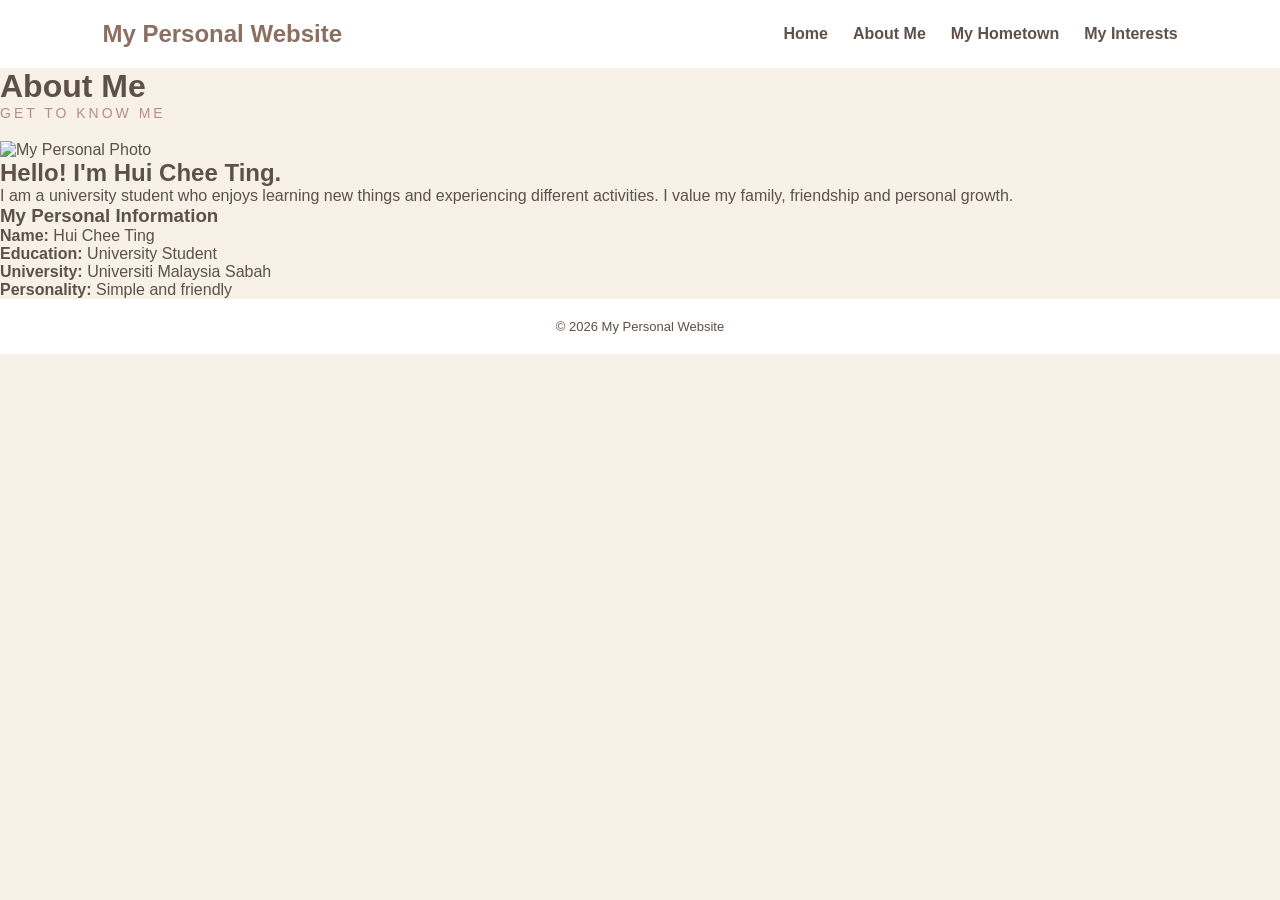
==== about.html @ a4b1750d "Create about.html" ====
<!DOCTYPE html>
<html lang="en">
<head>
    <meta charset="UTF-8">
    <meta name="viewport" content="width=device-width, initial-scale=1.0">
    <title>About Me</title>
    <link rel="stylesheet" href="style.css">
</head>
<body>

<header>
    <nav>
        <h2>My Personal Website</h2>
        <ul>
            <li><a href="index.html">Home</a></li>
            <li><a href="about.html">About Me</a></li>
            <li><a href="hometown.html">My Hometown</a></li>
            <li><a href="interests.html">My Interests</a></li>
        </ul>
    </nav>
</header>

<main class="page-content">
    <h1>About Me</h1>

    <p class="welcome">GET TO KNOW ME</p>

    <img src="images/myphoto.jpg" alt="My Personal Photo" class="profile-photo">

    <h2>Hello! I'm Hui Chee Ting.</h2>

    <p>
        I am a university student who enjoys learning
        new things and experiencing different activities.
        I value my family, friendship and personal growth.
    </p>

    <h3>My Personal Information</h3>

    <p><strong>Name:</strong> Hui Chee Ting</p>
    <p><strong>Education:</strong> University Student</p>
    <p><strong>University:</strong> Universiti Malaysia Sabah</p>
    <p><strong>Personality:</strong> Simple and friendly</p>

</main>

<footer>
    <p>© 2026 My Personal Website</p>
</footer>

</body>
</html>
---- style.css ----
/* General Settings */
* {
    margin: 0;
    padding: 0;
    box-sizing: border-box;
}

body {
    font-family: Arial, sans-serif;
    background-color: #F7F1E8;
    color: #5D514A;
}

/* Navigation Bar */
header {
    background-color: #FFFFFF;
    padding: 20px 8%;
}

nav {
    display: flex;
    justify-content: space-between;
    align-items: center;
}

nav h2 {
    color: #8B6F61;
}

nav ul {
    display: flex;
    list-style: none;
    gap: 25px;
}

nav a {
    text-decoration: none;
    color: #5D514A;
    font-weight: bold;
}

nav a:hover {
    color: #C28F91;
}

/* Home Section */
.home {
    min-height: 80vh;
    display: flex;
    justify-content: center;
    align-items: center;
    text-align: center;
    padding: 40px 20px;
}

.home-content {
    max-width: 650px;
}

.welcome {
    color: #B58D89;
    letter-spacing: 3px;
    font-size: 14px;
    margin-bottom: 20px;
}

.home h1 {
    font-size: 45px;
    color: #80675B;
    margin-bottom: 15px;
}

.home h3 {
    margin-bottom: 20px;
}

.home-content p {
    line-height: 1.8;
    margin-bottom: 25px;
}

/* Button */
.button {
    display: inline-block;
    background-color: #C9A9A6;
    color: white;
    padding: 13px 30px;
    border-radius: 25px;
    text-decoration: none;
    transition: 0.3s;
}

.button:hover {
    background-color: #A98280;
}

/* Footer */
footer {
    background-color: #FFFFFF;
    text-align: center;
    padding: 20px;
    font-size: 13px;
}

/* Mobile Screen */
@media (max-width: 700px) {
    nav {
        flex-direction: column;
        gap: 20px;
    }

    nav ul {
        flex-wrap: wrap;
        justify-content: center;
        gap: 15px;
    }

    .home h1 {
        font-size: 32px;
    }
}
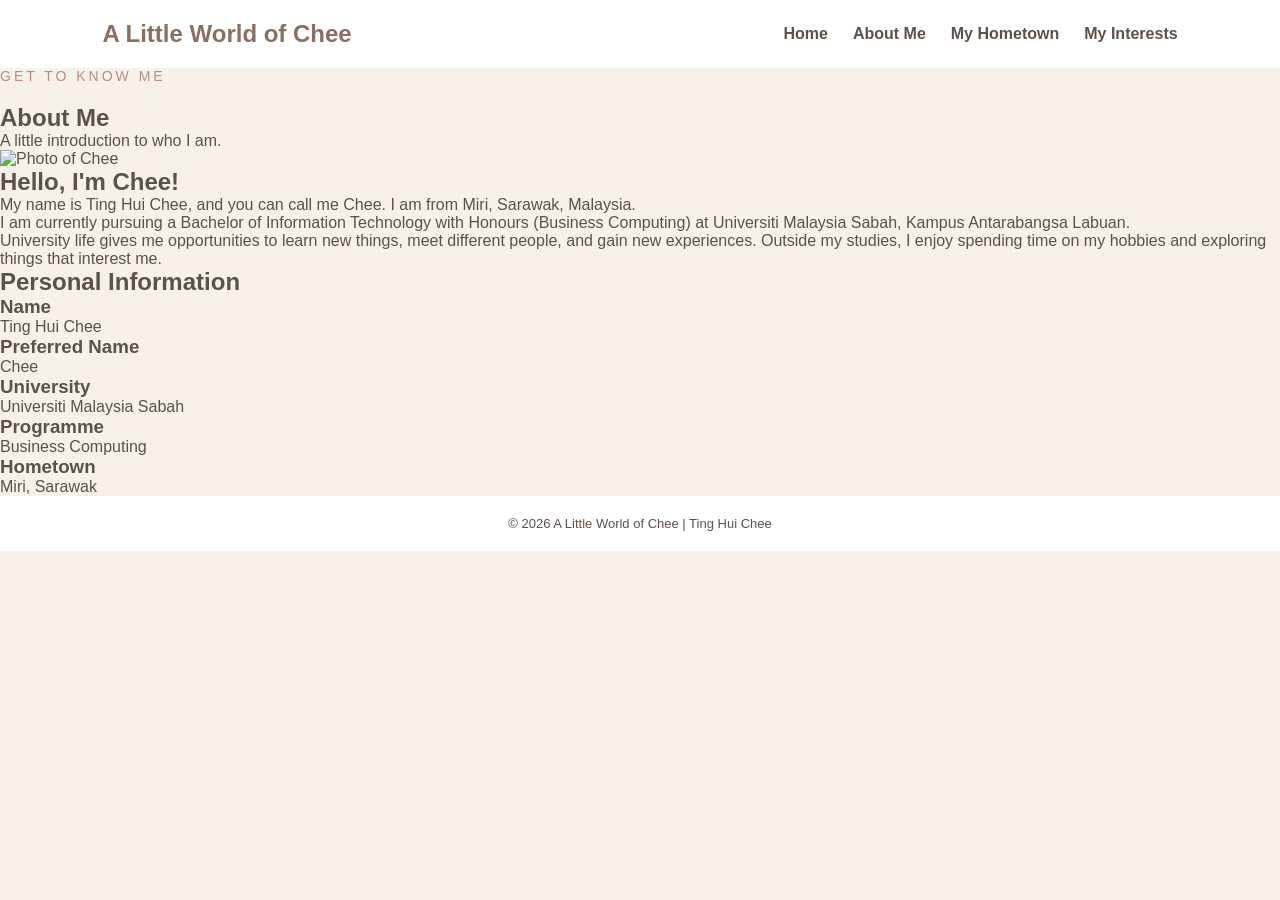
==== commit f49c907d: "Update about.html" ====
--- a/about.html
+++ b/about.html
@@ -4,50 +4,99 @@
 <head>
     <meta charset="UTF-8">
     <meta name="viewport" content="width=device-width, initial-scale=1.0">
-    <title>About Me</title>
+    <title>About Me | A Little World of Chee</title>
     <link rel="stylesheet" href="style.css">
 </head>
+
 <body>
 
-<header>
-    <nav>
-        <h2>My Personal Website</h2>
-        <ul>
-            <li><a href="index.html">Home</a></li>
-            <li><a href="about.html">About Me</a></li>
-            <li><a href="hometown.html">My Hometown</a></li>
-            <li><a href="interests.html">My Interests</a></li>
-        </ul>
-    </nav>
-</header>
+    <header>
+        <nav class="navbar">
+            <h2 class="logo">A Little World of Chee</h2>
 
-<main class="page-content">
-    <h1>About Me</h1>
+            <ul class="nav-links">
+                <li><a href="index.html">Home</a></li>
+                <li><a href="about.html" class="active">About Me</a></li>
+                <li><a href="hometown.html">My Hometown</a></li>
+                <li><a href="interests.html">My Interests</a></li>
+            </ul>
+        </nav>
+    </header>
 
-    <p class="welcome">GET TO KNOW ME</p>
+    <main class="page-wrap">
 
-    <img src="images/myphoto.jpg" alt="My Personal Photo" class="profile-photo">
+        <section class="page-heading">
+            <p class="welcome">GET TO KNOW ME</p>
+            <h1>About Me</h1>
+            <p>A little introduction to who I am.</p>
+        </section>
 
-    <h2>Hello! I'm Hui Chee Ting.</h2>
+        <section class="about-content">
 
-    <p>
-        I am a university student who enjoys learning
-        new things and experiencing different activities.
-        I value my family, friendship and personal growth.
-    </p>
+            <div class="about-image">
+                <img src="images/myphoto.jpg" alt="Photo of Chee">
+            </div>
 
-    <h3>My Personal Information</h3>
+            <div class="about-text">
+                <h2>Hello, I'm Chee!</h2>
 
-    <p><strong>Name:</strong> Hui Chee Ting</p>
-    <p><strong>Education:</strong> University Student</p>
-    <p><strong>University:</strong> Universiti Malaysia Sabah</p>
-    <p><strong>Personality:</strong> Simple and friendly</p>
+                <p>
+                    My name is Ting Hui Chee, and you can call me Chee.
+                    I am from Miri, Sarawak, Malaysia.
+                </p>
 
-</main>
+                <p>
+                    I am currently pursuing a Bachelor of Information
+                    Technology with Honours (Business Computing) at
+                    Universiti Malaysia Sabah, Kampus Antarabangsa Labuan.
+                </p>
 
-<footer>
-    <p>© 2026 My Personal Website</p>
-</footer>
+                <p>
+                    University life gives me opportunities to learn new
+                    things, meet different people, and gain new experiences.
+                    Outside my studies, I enjoy spending time on my hobbies
+                    and exploring things that interest me.
+                </p>
+            </div>
+
+        </section>
+
+        <section class="info-section">
+            <h2>Personal Information</h2>
+
+            <div class="info-grid">
+                <div class="info-card">
+                    <h3>Name</h3>
+                    <p>Ting Hui Chee</p>
+                </div>
+
+                <div class="info-card">
+                    <h3>Preferred Name</h3>
+                    <p>Chee</p>
+                </div>
+
+                <div class="info-card">
+                    <h3>University</h3>
+                    <p>Universiti Malaysia Sabah</p>
+                </div>
+
+                <div class="info-card">
+                    <h3>Programme</h3>
+                    <p>Business Computing</p>
+                </div>
+
+                <div class="info-card">
+                    <h3>Hometown</h3>
+                    <p>Miri, Sarawak</p>
+                </div>
+            </div>
+        </section>
+
+    </main>
+
+    <footer>
+        <p>© 2026 A Little World of Chee | Ting Hui Chee</p>
+    </footer>
 
 </body>
 </html>
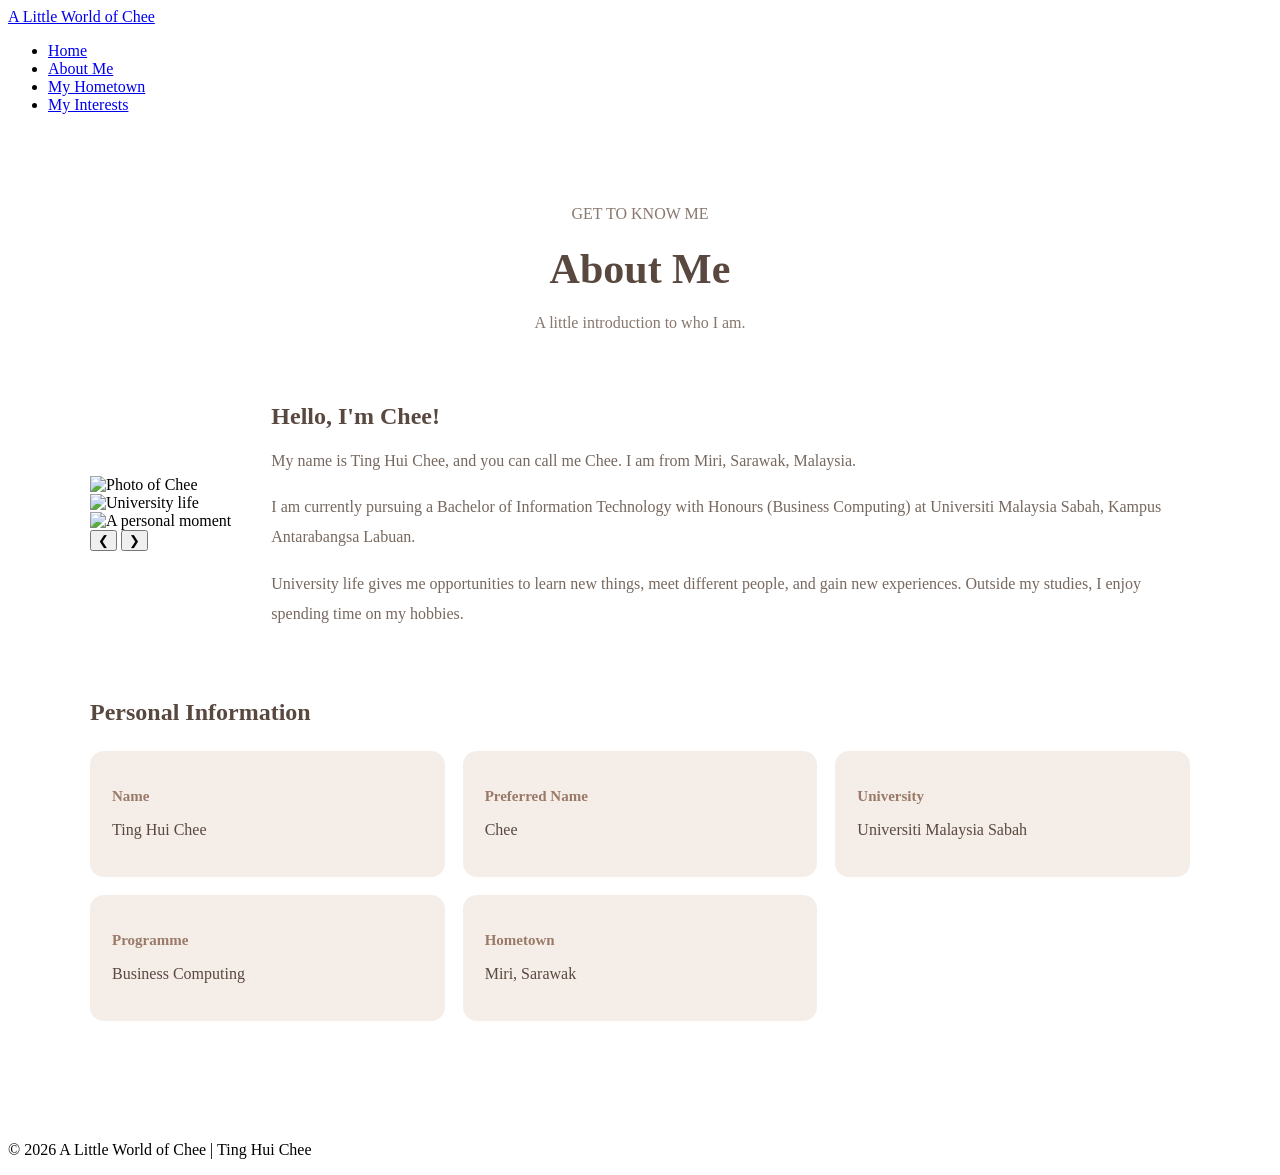
==== commit 510d7e49: "Update about.html" ====
--- a/about.html
+++ b/about.html
@@ -7,96 +7,117 @@
     <title>About Me | A Little World of Chee</title>
     <link rel="stylesheet" href="style.css">
 </head>
-
 <body>
 
-    <header>
-        <nav class="navbar">
-            <h2 class="logo">A Little World of Chee</h2>
+<header>
+    <nav class="navbar">
+        <a href="index.html" class="logo">A Little World of Chee</a>
+        <ul class="nav-links">
+            <li><a href="index.html">Home</a></li>
+            <li><a href="about.html" class="active">About Me</a></li>
+            <li><a href="hometown.html">My Hometown</a></li>
+            <li><a href="interests.html">My Interests</a></li>
+        </ul>
+    </nav>
+</header>
 
-            <ul class="nav-links">
-                <li><a href="index.html">Home</a></li>
-                <li><a href="about.html" class="active">About Me</a></li>
-                <li><a href="hometown.html">My Hometown</a></li>
-                <li><a href="interests.html">My Interests</a></li>
-            </ul>
-        </nav>
-    </header>
+<main class="page-wrap">
 
-    <main class="page-wrap">
+    <section class="page-heading">
+        <p class="welcome">GET TO KNOW ME</p>
+        <h1>About Me</h1>
+        <p>A little introduction to who I am.</p>
+    </section>
 
-        <section class="page-heading">
-            <p class="welcome">GET TO KNOW ME</p>
-            <h1>About Me</h1>
-            <p>A little introduction to who I am.</p>
-        </section>
+    <section class="about-content">
 
-        <section class="about-content">
+        <div class="carousel" data-carousel>
 
-            <div class="about-image">
-                <img src="images/myphoto.jpg" alt="Photo of Chee">
+            <div class="carousel-slides">
+                <div class="carousel-slide active">
+                    <img src="images/myphoto.jpg" alt="Photo of Chee">
+                </div>
+
+                <div class="carousel-slide">
+                    <img src="images/about2.jpg" alt="University life">
+                </div>
+
+                <div class="carousel-slide">
+                    <img src="images/about3.jpg" alt="A personal moment">
+                </div>
             </div>
 
-            <div class="about-text">
-                <h2>Hello, I'm Chee!</h2>
+            <button class="carousel-btn prev" aria-label="Previous photo">
+                &#10094;
+            </button>
 
-                <p>
-                    My name is Ting Hui Chee, and you can call me Chee.
-                    I am from Miri, Sarawak, Malaysia.
-                </p>
+            <button class="carousel-btn next" aria-label="Next photo">
+                &#10095;
+            </button>
 
-                <p>
-                    I am currently pursuing a Bachelor of Information
-                    Technology with Honours (Business Computing) at
-                    Universiti Malaysia Sabah, Kampus Antarabangsa Labuan.
-                </p>
+            <div class="carousel-dots"></div>
+        </div>
 
-                <p>
-                    University life gives me opportunities to learn new
-                    things, meet different people, and gain new experiences.
-                    Outside my studies, I enjoy spending time on my hobbies
-                    and exploring things that interest me.
-                </p>
+        <div class="about-text">
+            <h2>Hello, I'm Chee!</h2>
+
+            <p>
+                My name is Ting Hui Chee, and you can call me Chee.
+                I am from Miri, Sarawak, Malaysia.
+            </p>
+
+            <p>
+                I am currently pursuing a Bachelor of Information
+                Technology with Honours (Business Computing) at
+                Universiti Malaysia Sabah, Kampus Antarabangsa Labuan.
+            </p>
+
+            <p>
+                University life gives me opportunities to learn new
+                things, meet different people, and gain new experiences.
+                Outside my studies, I enjoy spending time on my hobbies.
+            </p>
+        </div>
+
+    </section>
+
+    <section class="info-section">
+        <h2>Personal Information</h2>
+
+        <div class="info-grid">
+            <div class="info-card">
+                <h3>Name</h3>
+                <p>Ting Hui Chee</p>
             </div>
 
-        </section>
+            <div class="info-card">
+                <h3>Preferred Name</h3>
+                <p>Chee</p>
+            </div>
 
-        <section class="info-section">
-            <h2>Personal Information</h2>
+            <div class="info-card">
+                <h3>University</h3>
+                <p>Universiti Malaysia Sabah</p>
+            </div>
 
-            <div class="info-grid">
-                <div class="info-card">
-                    <h3>Name</h3>
-                    <p>Ting Hui Chee</p>
-                </div>
+            <div class="info-card">
+                <h3>Programme</h3>
+                <p>Business Computing</p>
+            </div>
 
-                <div class="info-card">
-                    <h3>Preferred Name</h3>
-                    <p>Chee</p>
-                </div>
+            <div class="info-card">
+                <h3>Hometown</h3>
+                <p>Miri, Sarawak</p>
+            </div>
+        </div>
+    </section>
 
-                <div class="info-card">
-                    <h3>University</h3>
-                    <p>Universiti Malaysia Sabah</p>
-                </div>
+</main>
 
-                <div class="info-card">
-                    <h3>Programme</h3>
-                    <p>Business Computing</p>
-                </div>
+<footer>
+    <p>© 2026 A Little World of Chee | Ting Hui Chee</p>
+</footer>
 
-                <div class="info-card">
-                    <h3>Hometown</h3>
-                    <p>Miri, Sarawak</p>
-                </div>
-            </div>
-        </section>
-
-    </main>
-
-    <footer>
-        <p>© 2026 A Little World of Chee | Ting Hui Chee</p>
-    </footer>
-
+<script src="script.js"></script>
 </body>
 </html>
--- a/style.css
+++ b/style.css
@@ -1,122 +1,179 @@
 
-/* General Settings */
-* {
-    margin: 0;
-    padding: 0;
-    box-sizing: border-box;
+/* Inner Pages */
+
+.page-wrap {
+    max-width: 1100px;
+    margin: 50px auto;
+    padding: 20px;
 }
 
-body {
-    font-family: Arial, sans-serif;
-    background-color: #F7F1E8;
-    color: #5D514A;
+.page-heading {
+    text-align: center;
+    margin-bottom: 45px;
 }
 
-/* Navigation Bar */
-header {
-    background-color: #FFFFFF;
-    padding: 20px 8%;
+.page-heading h1 {
+    font-size: 42px;
+    color: #59483f;
+    margin: 10px 0;
 }
 
-nav {
-    display: flex;
-    justify-content: space-between;
-    align-items: center;
+.page-heading p {
+    color: #88776d;
+    line-height: 1.8;
 }
 
-nav h2 {
-    color: #8B6F61;
+.about-content,
+.hometown-intro {
+    display: flex;
+    align-items: center;
+    gap: 40px;
+    margin-bottom: 55px;
 }
 
-nav ul {
-    display: flex;
-    list-style: none;
+.about-image,
+.hometown-intro img {
+    width: 42%;
+}
+
+.about-image img,
+.hometown-intro img {
+    width: 100%;
+    border-radius: 15px;
+    object-fit: cover;
+}
+
+.about-text {
+    flex: 1;
+}
+
+.about-text h2,
+.hometown-intro h2,
+.info-section h2,
+.hometown-gallery h2,
+.hometown-note h2 {
+    color: #59483f;
+    margin-bottom: 15px;
+}
+
+.about-text p,
+.hometown-intro p,
+.hometown-note p {
+    color: #76685f;
+    line-height: 1.9;
+    margin-bottom: 15px;
+}
+
+.info-section,
+.hometown-gallery,
+.hometown-note {
+    margin-top: 50px;
+    margin-bottom: 50px;
+}
+
+.info-grid {
+    display: grid;
+    grid-template-columns: repeat(3, 1fr);
+    gap: 18px;
+    margin-top: 25px;
+}
+
+.info-card,
+.gallery-card,
+.interest-card {
+    background-color: #f5eee8;
+    border-radius: 14px;
+    overflow: hidden;
+}
+
+.info-card {
+    padding: 22px;
+}
+
+.info-card h3 {
+    color: #9a7969;
+    font-size: 15px;
+    margin-bottom: 8px;
+}
+
+.info-card p {
+    color: #59483f;
+}
+
+.gallery-grid {
+    display: grid;
+    grid-template-columns: repeat(2, 1fr);
+    gap: 25px;
+    margin-top: 25px;
+}
+
+.gallery-card img {
+    width: 100%;
+    height: 250px;
+    object-fit: cover;
+}
+
+.gallery-card p {
+    padding: 15px;
+    color: #59483f;
+    text-align: center;
+}
+
+.hometown-note {
+    background-color: #f5eee8;
+    padding: 30px;
+    border-radius: 15px;
+}
+
+.interest-grid {
+    display: grid;
+    grid-template-columns: repeat(2, 1fr);
     gap: 25px;
 }
 
-nav a {
-    text-decoration: none;
-    color: #5D514A;
-    font-weight: bold;
+.interest-card img {
+    width: 100%;
+    height: 250px;
+    object-fit: cover;
 }
 
-nav a:hover {
-    color: #C28F91;
+.interest-text {
+    padding: 22px;
 }
 
-/* Home Section */
-.home {
-    min-height: 80vh;
-    display: flex;
-    justify-content: center;
-    align-items: center;
-    text-align: center;
-    padding: 40px 20px;
+.interest-text h2 {
+    color: #59483f;
+    margin-bottom: 12px;
 }
 
-.home-content {
-    max-width: 650px;
+.interest-text p {
+    color: #76685f;
+    line-height: 1.8;
 }
 
-.welcome {
-    color: #B58D89;
-    letter-spacing: 3px;
-    font-size: 14px;
-    margin-bottom: 20px;
-}
+/* Mobile Layout */
 
-.home h1 {
-    font-size: 45px;
-    color: #80675B;
-    margin-bottom: 15px;
-}
-
-.home h3 {
-    margin-bottom: 20px;
-}
-
-.home-content p {
-    line-height: 1.8;
-    margin-bottom: 25px;
-}
-
-/* Button */
-.button {
-    display: inline-block;
-    background-color: #C9A9A6;
-    color: white;
-    padding: 13px 30px;
-    border-radius: 25px;
-    text-decoration: none;
-    transition: 0.3s;
-}
-
-.button:hover {
-    background-color: #A98280;
-}
-
-/* Footer */
-footer {
-    background-color: #FFFFFF;
-    text-align: center;
-    padding: 20px;
-    font-size: 13px;
-}
-
-/* Mobile Screen */
-@media (max-width: 700px) {
-    nav {
+@media (max-width: 768px) {
+    .about-content,
+    .hometown-intro {
         flex-direction: column;
-        gap: 20px;
     }
 
-    nav ul {
-        flex-wrap: wrap;
-        justify-content: center;
-        gap: 15px;
+    .about-image,
+    .hometown-intro img {
+        width: 100%;
     }
 
-    .home h1 {
+    .info-grid {
+        grid-template-columns: repeat(2, 1fr);
+    }
+
+    .gallery-grid,
+    .interest-grid {
+        grid-template-columns: 1fr;
+    }
+
+    .page-heading h1 {
         font-size: 32px;
     }
 }
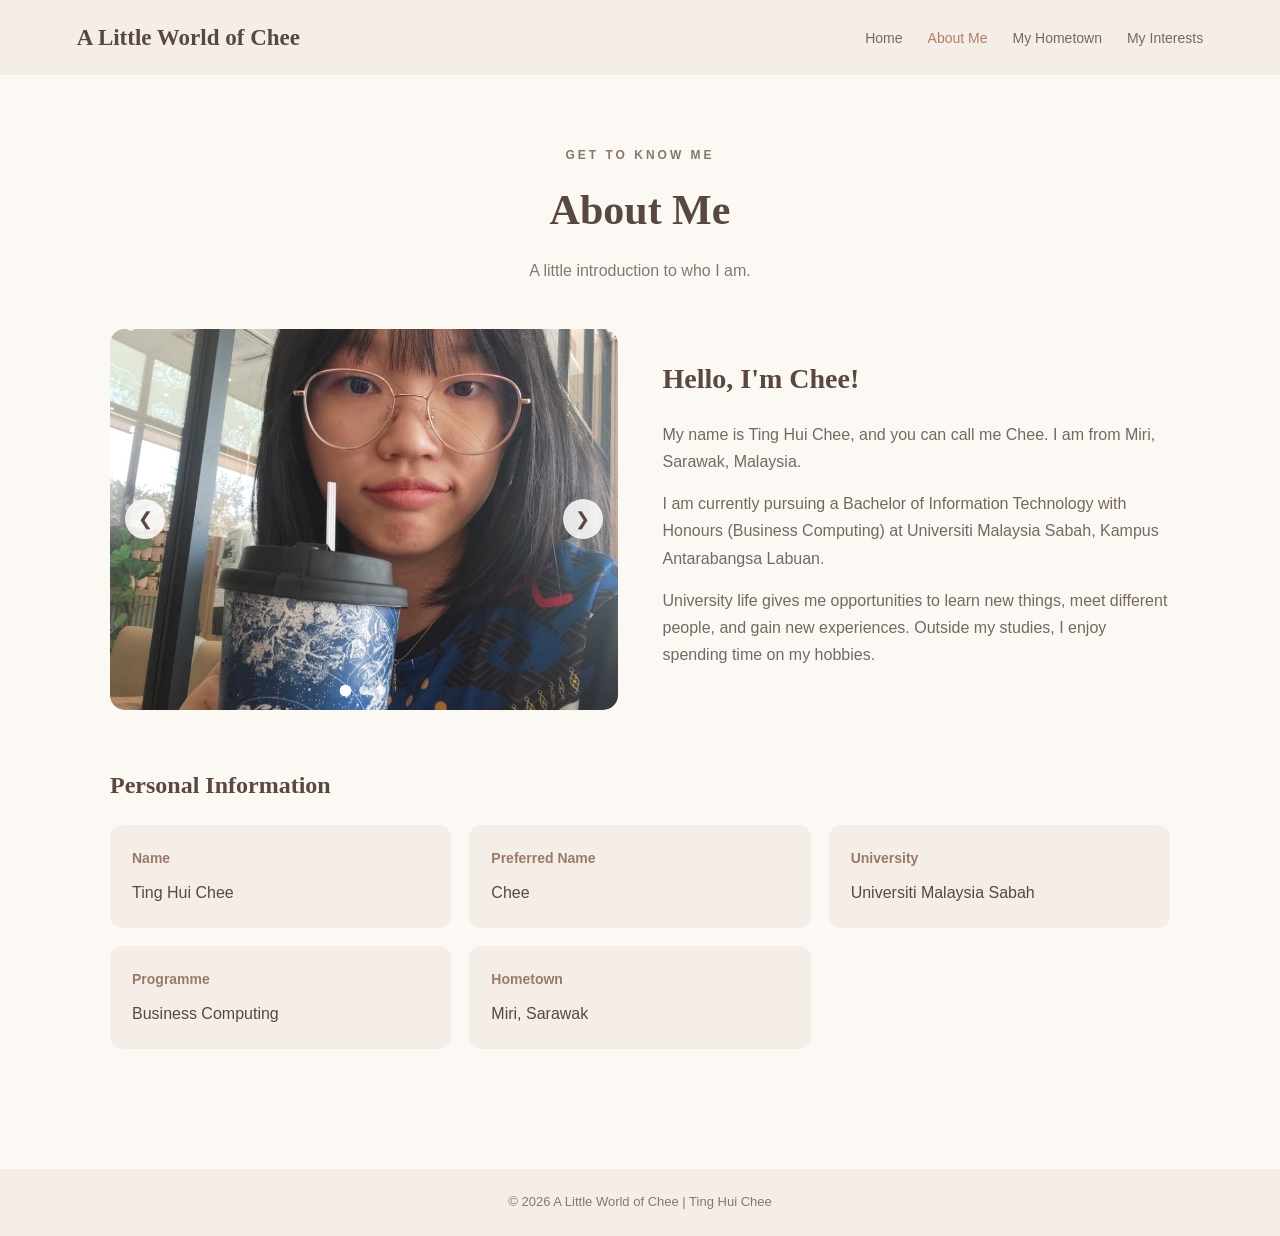
==== commit 5c4d2e5d: "Update about.html" ====
--- a/about.html
+++ b/about.html
@@ -35,15 +35,15 @@
 
             <div class="carousel-slides">
                 <div class="carousel-slide active">
-                    <img src="images/myphoto.jpg" alt="Photo of Chee">
+                    <img src="myphoto.jpg" alt="Photo of Chee">
                 </div>
 
                 <div class="carousel-slide">
-                    <img src="images/about2.jpg" alt="University life">
+                    <img src="about2.jpg" alt="University life">
                 </div>
 
                 <div class="carousel-slide">
-                    <img src="images/about3.jpg" alt="A personal moment">
+                    <img src="about3.jpg" alt="A personal moment">
                 </div>
             </div>
 
--- a/style.css
+++ b/style.css
@@ -1,5 +1,117 @@
 
-/* Inner Pages */
+/* GENERAL SETTINGS */
+
+* {
+    margin: 0;
+    padding: 0;
+    box-sizing: border-box;
+}
+
+body {
+    font-family: Arial, sans-serif;
+    background-color: #fcf9f5;
+    color: #59483f;
+    line-height: 1.7;
+}
+
+img {
+    display: block;
+    max-width: 100%;
+}
+
+a {
+    text-decoration: none;
+    color: inherit;
+}
+
+/* NAVIGATION BAR */
+
+header {
+    background-color: #f5eee8;
+    padding: 18px 6%;
+}
+
+.navbar {
+    display: flex;
+    justify-content: space-between;
+    align-items: center;
+    gap: 20px;
+}
+
+.logo {
+    font-family: Georgia, serif;
+    font-size: 23px;
+    color: #59483f;
+    font-weight: bold;
+}
+
+.nav-links {
+    display: flex;
+    list-style: none;
+    gap: 25px;
+}
+
+.nav-links a {
+    color: #76685f;
+    font-size: 14px;
+    transition: 0.3s;
+}
+
+.nav-links a:hover,
+.nav-links a.active {
+    color: #b27c69;
+}
+
+/* HOME PAGE */
+
+.home-section {
+    max-width: 1150px;
+    min-height: 650px;
+    margin: auto;
+    padding: 70px 30px;
+    display: grid;
+    grid-template-columns: 1fr 1fr;
+    align-items: center;
+    gap: 55px;
+}
+
+.home-text h1 {
+    font-family: Georgia, serif;
+    font-size: 52px;
+    line-height: 1.2;
+    margin: 15px 0 25px;
+    color: #59483f;
+}
+
+.home-text p {
+    color: #76685f;
+    margin-bottom: 18px;
+}
+
+.welcome {
+    color: #b27c69;
+    font-size: 12px;
+    letter-spacing: 3px;
+    font-weight: bold;
+}
+
+.main-button {
+    display: inline-block;
+    margin-top: 15px;
+    padding: 12px 24px;
+    background-color: #9b7868;
+    color: white;
+    border-radius: 5px;
+    font-size: 13px;
+    letter-spacing: 1px;
+    transition: 0.3s;
+}
+
+.main-button:hover {
+    background-color: #76594c;
+}
+
+/* INNER PAGES */
 
 .page-wrap {
     max-width: 1100px;
@@ -13,6 +125,7 @@
 }
 
 .page-heading h1 {
+    font-family: Georgia, serif;
     font-size: 42px;
     color: #59483f;
     margin: 10px 0;
@@ -20,79 +133,58 @@
 
 .page-heading p {
     color: #88776d;
-    line-height: 1.8;
 }
 
 .about-content,
-.hometown-intro {
-    display: flex;
+.hometown-content {
+    display: grid;
+    grid-template-columns: 1fr 1fr;
     align-items: center;
-    gap: 40px;
+    gap: 45px;
     margin-bottom: 55px;
 }
 
-.about-image,
-.hometown-intro img {
-    width: 42%;
-}
-
-.about-image img,
-.hometown-intro img {
-    width: 100%;
-    border-radius: 15px;
-    object-fit: cover;
-}
-
-.about-text {
-    flex: 1;
-}
-
 .about-text h2,
-.hometown-intro h2,
-.info-section h2,
-.hometown-gallery h2,
-.hometown-note h2 {
-    color: #59483f;
+.hometown-text h2 {
+    font-family: Georgia, serif;
+    color: #59483f;
+    font-size: 28px;
+    margin-bottom: 18px;
+}
+
+.about-text p,
+.hometown-text p {
+    color: #76685f;
     margin-bottom: 15px;
 }
 
-.about-text p,
-.hometown-intro p,
-.hometown-note p {
-    color: #76685f;
-    line-height: 1.9;
-    margin-bottom: 15px;
-}
-
-.info-section,
-.hometown-gallery,
-.hometown-note {
+.info-section {
     margin-top: 50px;
     margin-bottom: 50px;
+}
+
+.info-section h2,
+.hometown-note h2 {
+    font-family: Georgia, serif;
+    color: #59483f;
+    margin-bottom: 20px;
 }
 
 .info-grid {
     display: grid;
     grid-template-columns: repeat(3, 1fr);
     gap: 18px;
-    margin-top: 25px;
-}
-
-.info-card,
-.gallery-card,
-.interest-card {
+}
+
+.info-card {
     background-color: #f5eee8;
-    border-radius: 14px;
-    overflow: hidden;
-}
-
-.info-card {
+    border-radius: 12px;
     padding: 22px;
 }
 
 .info-card h3 {
     color: #9a7969;
-    font-size: 15px;
+    font-size: 14px;
     margin-bottom: 8px;
 }
 
@@ -100,80 +192,214 @@
     color: #59483f;
 }
 
-.gallery-grid {
-    display: grid;
-    grid-template-columns: repeat(2, 1fr);
-    gap: 25px;
-    margin-top: 25px;
-}
-
-.gallery-card img {
-    width: 100%;
-    height: 250px;
-    object-fit: cover;
-}
-
-.gallery-card p {
-    padding: 15px;
-    color: #59483f;
-    text-align: center;
-}
+/* HOMETOWN PAGE */
 
 .hometown-note {
     background-color: #f5eee8;
     padding: 30px;
-    border-radius: 15px;
-}
-
-.interest-grid {
+    border-radius: 12px;
+    margin-top: 45px;
+}
+
+.hometown-note p {
+    color: #76685f;
+}
+
+/* INTERESTS PAGE */
+
+.interest-list {
+    display: flex;
+    flex-direction: column;
+    gap: 55px;
+}
+
+.interest-item {
     display: grid;
-    grid-template-columns: repeat(2, 1fr);
-    gap: 25px;
-}
-
-.interest-card img {
-    width: 100%;
-    height: 250px;
-    object-fit: cover;
-}
-
-.interest-text {
-    padding: 22px;
+    grid-template-columns: 1fr 1fr;
+    align-items: center;
+    gap: 40px;
+}
+
+.interest-item:nth-child(even) .carousel {
+    order: 2;
 }
 
 .interest-text h2 {
-    color: #59483f;
-    margin-bottom: 12px;
+    font-family: Georgia, serif;
+    font-size: 28px;
+    color: #59483f;
+    margin-bottom: 15px;
 }
 
 .interest-text p {
     color: #76685f;
-    line-height: 1.8;
-}
-
-/* Mobile Layout */
+}
+
+/* PHOTO CAROUSEL */
+
+.carousel {
+    position: relative;
+    width: 100%;
+    overflow: hidden;
+    border-radius: 15px;
+    background-color: #eee5dc;
+}
+
+.carousel-slides {
+    position: relative;
+    width: 100%;
+    aspect-ratio: 4 / 3;
+}
+
+.carousel-slide {
+    position: absolute;
+    inset: 0;
+    opacity: 0;
+    visibility: hidden;
+    transition: opacity 0.7s ease;
+}
+
+.carousel-slide.active {
+    opacity: 1;
+    visibility: visible;
+}
+
+.carousel-slide img {
+    width: 100%;
+    height: 100%;
+    object-fit: cover;
+}
+
+/* PREVIOUS AND NEXT BUTTONS */
+
+.carousel-btn {
+    position: absolute;
+    top: 50%;
+    transform: translateY(-50%);
+    width: 40px;
+    height: 40px;
+    border: none;
+    border-radius: 50%;
+    background-color: rgba(255, 255, 255, 0.85);
+    color: #59483f;
+    font-size: 18px;
+    cursor: pointer;
+    z-index: 5;
+    transition: 0.3s;
+}
+
+.carousel-btn:hover {
+    background-color: #9b7868;
+    color: white;
+}
+
+.carousel-btn.prev {
+    left: 15px;
+}
+
+.carousel-btn.next {
+    right: 15px;
+}
+
+/* CAROUSEL DOTS */
+
+.carousel-dots {
+    position: absolute;
+    bottom: 15px;
+    left: 0;
+    right: 0;
+    display: flex;
+    justify-content: center;
+    gap: 9px;
+    z-index: 5;
+}
+
+.carousel-dot {
+    width: 9px;
+    height: 9px;
+    border: none;
+    border-radius: 50%;
+    background-color: rgba(255, 255, 255, 0.65);
+    cursor: pointer;
+    transition: 0.3s;
+}
+
+.carousel-dot.active {
+    background-color: white;
+    transform: scale(1.3);
+}
+
+/* FOOTER */
+
+footer {
+    background-color: #f5eee8;
+    text-align: center;
+    padding: 22px;
+    color: #88776d;
+    font-size: 13px;
+    margin-top: 50px;
+}
+
+/* MOBILE RESPONSIVE DESIGN */
 
 @media (max-width: 768px) {
+
+    .navbar {
+        flex-direction: column;
+    }
+
+    .nav-links {
+        justify-content: center;
+        flex-wrap: wrap;
+        gap: 12px 18px;
+    }
+
+    .home-section {
+        grid-template-columns: 1fr;
+        padding: 45px 22px;
+        gap: 35px;
+    }
+
+    .home-text h1 {
+        font-size: 38px;
+    }
+
     .about-content,
-    .hometown-intro {
-        flex-direction: column;
-    }
-
-    .about-image,
-    .hometown-intro img {
-        width: 100%;
+    .hometown-content,
+    .interest-item {
+        grid-template-columns: 1fr;
+    }
+
+    .interest-item:nth-child(even) .carousel {
+        order: 0;
     }
 
     .info-grid {
         grid-template-columns: repeat(2, 1fr);
     }
 
-    .gallery-grid,
-    .interest-grid {
+    .page-heading h1 {
+        font-size: 34px;
+    }
+
+    .carousel-btn {
+        width: 34px;
+        height: 34px;
+        font-size: 15px;
+    }
+}
+
+@media (max-width: 450px) {
+
+    .logo {
+        font-size: 20px;
+    }
+
+    .info-grid {
         grid-template-columns: 1fr;
     }
 
-    .page-heading h1 {
-        font-size: 32px;
-    }
-}
+    .page-wrap {
+        padding: 15px;
+    }
+}
